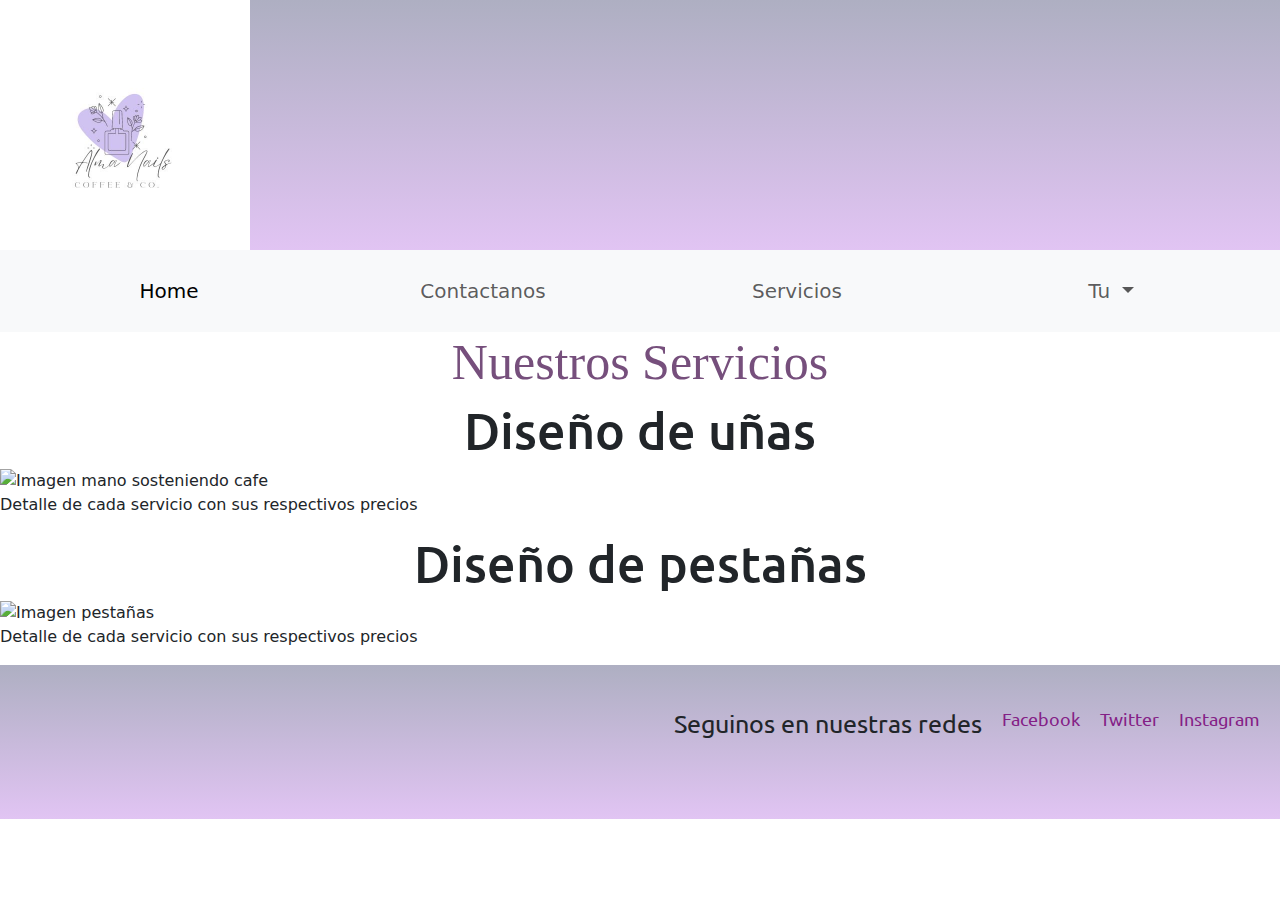
==== html/servicios.html @ 363ece53 "cree los acrchivos html que faltaban, hice responsive las dos paginas, quedan detalles" ====
<!DOCTYPE html>
<html lang="en">
<head>
    <meta charset="UTF-8">
    <meta name="viewport" content="width=device-width, initial-scale=1.0">
    <meta charset="UTF-8">
    <meta name="viewport" content="width=device-width, initial-scale=1.0">
    <link rel="preconnect" href="https://fonts.googleapis.com">
    <link rel="preconnect" href="https://fonts.gstatic.com" crossorigin>
    <link href="https://fonts.googleapis.com/css2?family=Dancing+Script:wght@400..700&family=Ubuntu:ital,wght@0,300;0,400;0,500;0,700;1,300;1,400;1,500;1,700&display=swap" rel="stylesheet">
    <link href="https://cdn.jsdelivr.net/npm/bootstrap@5.3.3/dist/css/bootstrap.min.css" rel="stylesheet" integrity="sha384-QWTKZyjpPEjISv5WaRU9OFeRpok6YctnYmDr5pNlyT2bRjXh0JMhjY6hW+ALEwIH" crossorigin="anonymous">
    <link rel="stylesheet" href="../css/estilo.css">
    
    <title>Servicios</title>
</head>
<body>
    <header>
        <img src="../img/Almalogo.jpg" alt="logo de la empresa">
    </header>
    <!-- barra de navegacion con bootstrap -->
    <nav class="navbar navbar-expand-lg bg-body-tertiary">
        <div class="container-fluid">
         
          <button class="navbar-toggler" type="button" data-bs-toggle="collapse" data-bs-target="#navbarNavDropdown" aria-controls="navbarNavDropdown" aria-expanded="false" aria-label="Toggle navigation">
            <span class="navbar-toggler-icon"></span>
          </button>
          <div class="collapse navbar-collapse" id="navbarNavDropdown">
            <ul class="navbar-nav">
              <li class="nav-item">
                <a class="nav-link active" aria-current="page" href="../index.html">Home</a>
              </li>
              <li class="nav-item">
                <a class="nav-link" href="contacto.html">Contactanos</a>
              </li>
              <li class="nav-item">
                <a class="nav-link" href="servicios.html">Servicios</a>
              </li>
              <li class="nav-item dropdown">
                <a class="nav-link dropdown-toggle" href="#" role="button" data-bs-toggle="dropdown" aria-expanded="false">
                  Tu
                </a>
                <ul class="dropdown-menu">
                  <li><a class="dropdown-item" href="cuenta.html">Cuenta</a></li>
                  <li><a class="dropdown-item" href="registro.html">Registro</a></li>
                  
                </ul>
              </li>
            </ul>
          </div>
        </div>
     </nav>

     <main>
        <h1> Nuestros Servicios</h1>

    <section>
        <h2> Diseño de uñas</h2>
        <img src="/img/manocafe1.jpg" alt="Imagen mano sosteniendo cafe ">
         <p>Detalle de cada servicio con sus respectivos precios</p>
    </section>
    
    <section>
        <h2>Diseño de pestañas</h2>
        <img src="/img/pestañas.jpg" alt="Imagen pestañas">
        <p>Detalle de cada servicio con sus respectivos precios</p>
    </section>

     </main>
         <footer class="pie-pagina">
 
             <div class="redes-sociales">
               <p> Seguinos en nuestras redes</p>
               <!--links redes sociales -->
                 <a href="https://www.facebook.com" class="enlace-red" > Facebook</a>
                 <a href="https://x.com" class="enlace-red">Twitter</a>
                 <a href="https://www.instagram.com"  class="enlace-red"> Instagram</a>
           </div>
          
     
         <script src="https://cdn.jsdelivr.net/npm/bootstrap@5.3.3/dist/js/bootstrap.bundle.min.js" integrity="sha384-YvpcrYf0tY3lHB60NNkmXc5s9fDVZLESaAA55NDzOxhy9GkcIdslK1eN7N6jIeHz" crossorigin="anonymous"></script>
         
     </body>
     </html>
---- css/estilo.css ----
*{
    margin:0;
    padding:0;
    box-sizing:border-box;
    
   
}



header{
    padding-top: 0;
    background: linear-gradient(to bottom, rgb(174, 175, 194), rgb(225, 196, 243));
    height: 100%;
    
}
 header img{
    height: auto;
    width: 250px
 }

 /*estilo barra nav*/

.navbar-nav{
    display: flex;
    height: auto;
    width: 100%;
    justify-content: space-around;
}

.dropdown-item{
    display: flex;
    height: auto;
    justify-content: space-around;
    text-align: center;
}

ul{
    display: flex;
    flex-direction: row;
    width: 100%;
    position: relative;
}


li{
    display: inline-block;
    margin: 10px;

}


/*estilo titulos/textos*/

h1{
    color: rgb(118, 79, 124);
    font-size: 50px;
    font-family: '"ubuntu"';
    text-align: center;
    font-weight: 300px;

}



h2{
    font-size:50px;
    font-family: "Ubuntu";
    text-align: center;
    
}

h3{
    font-size:30px;
    font-family: "Ubuntu";

}

/*intro pagina*/

.divHome{
    display: flex;
    text-align: center;
    height: 100%;
    width: 100%;
    justify-content: center;
    flex-wrap: wrap;
    margin: 10px;
    padding: 10px;

    
}
.divHome h2{  
    font-size:40px;
    font-family: "Ubuntu";
    grid-area: texto1;
    align-self:auto;
    
    
            
}
.divHome h3{  
    font-size:30px;
    font-family: "Ubuntu";
    grid-area: texto2;
    align-self:last baseline
    

   
            
}

.divHome p{
    text-align: center;
    color: rgb(89, 61, 101);
    font-family: "Ubuntu";
    font-size: 19px;
    text-align: center;
    height: 30px;
    grid-area: texto3;

}





.carousel{
    display: grid;
    margin: 10px;
    padding: 10px;
    width: 100%;
    justify-content: center;
    
  
    
}

/* pise la clase del carousel de boostrap(no se si es lo correcto)- */


.carousel-item img{
    max-width: 100%;
    max-width: auto;
    object-fit: cover;
    margin: 0 auto;
    
}

/*media mobil*/

@media only screen and (min-width:480px){
    
    header{
        
        height: 100%;
        width: 100%;
    }
    
    ul{
        display: flex;
        height: auto;
        flex-direction: column;
        justify-content: space-around;
        list-style-type: none;
        align-items: center;
    }

    li{
        width: 20%;
        text-align: center;
        font-size: 20px;
        
    }


    
.divHome{
    display: flex;
    text-align: center;
    justify-content:center;
    height: 100%;
    width: 100%;
    
}

.carousel{
    display: flex;
    justify-content: center;
    width: 100%;
    height: 100%;
}

.contacto{
    display: flex;
    justify-content: center;
    max-width: 100%;
    max-height: 100%;
        
}

}


/* media pantalla pc*/

@media only screen and (min-width:1200px){
    
    header{
        
        height: 100%;
        width: 100%;
    }
    
    ul{
        display: flex;
        height: auto;
        flex-direction:row;
        justify-content: center;
        list-style-type: none;
        
    }

    li{
        width: 20%;
        text-align: center;
        font-size: 20px;

    }

/* intro pag */ 

.divHome{
    display: grid;
    justify-content: start;
    height: 300px;
    grid-template-columns: repeat(3,1fr);
    grid-template-rows: repeat(3, 1fr);
    grid-template-areas:
        "texto1 texto2 texto2"
        "texto1 texto2 texto2"
        "texto3 texto3 texto3";
        align-items: center;
        
    }
    
.carousel{
    display: flex;
    justify-content: center;
    max-width:100%;
    max-width: 100%;
    
}
/* estilo contacto escritorio*/
.contacto{
    display: grid;
    justify-content: center;
    height: 300px;
    grid-template-columns: 2fr 1fr 1fr;
    grid-template-rows: auto;
    grid-template-areas:
    "titulo1 titulo1 titulo1 titulo1   "
    "texto texto texto texto "
    " mapa mapa mapa mapa "
    "titulo2 titulo2 titulo2 titulo2 "
    "texto0 texto0 texto0 texto0";
       
       
       
    }
    
.contacto h2{
     grid-area:titulo1;
 }
.contacto h3{
    grid-area:titulo2;
}
#direccion{
    grid-area: texto;
}
#cel-mail{
    grid-area: texto0;
}


.g-map iframe {
    display: block;
    width: 90%;
    height: 450px;
    border: 1px solid #6f4e78;
    border-radius: 5px;
    box-shadow: 0 2px 4px rgba(0, 0, 0, 0.2);
    grid-area: mapa;
    
}

.g-map{
    background-color: #705790;
    padding: 25px;
    grid-area: mapa;
    
}

}
/* estilo contacto*/

.contacto{
    display: grid;
    align-items: center;
    justify-content: space-around;
    height: 100%;
    width: 100%;
    flex-wrap: wrap;
   
    
}

.contacto p{
    font-size: 20px;
    font-family: "ubuntu";
    text-align: center;
    
}

.pie-pagina {
    background: linear-gradient(to bottom, rgb(174, 175, 194), rgb(225, 196, 243)); 
    padding: 40px 20px;
    display: flex;
    justify-content: flex-end;
    align-items: end;
    flex-wrap: wrap;
    font-size: 15px;
    height: auto;
    
}

/* footer*/


.redes-sociales {
    display: flex;
    gap: 20px;
    justify-content:center;
    margin-bottom: 20px;
}


.enlace-red {
    color: #842086;
    text-decoration: none;
    font-size: 18px;
    font-family: "ubuntu";
    
}

.pie-pagina p{
    font-size: 25px;
    font-family: "ubuntu";
}
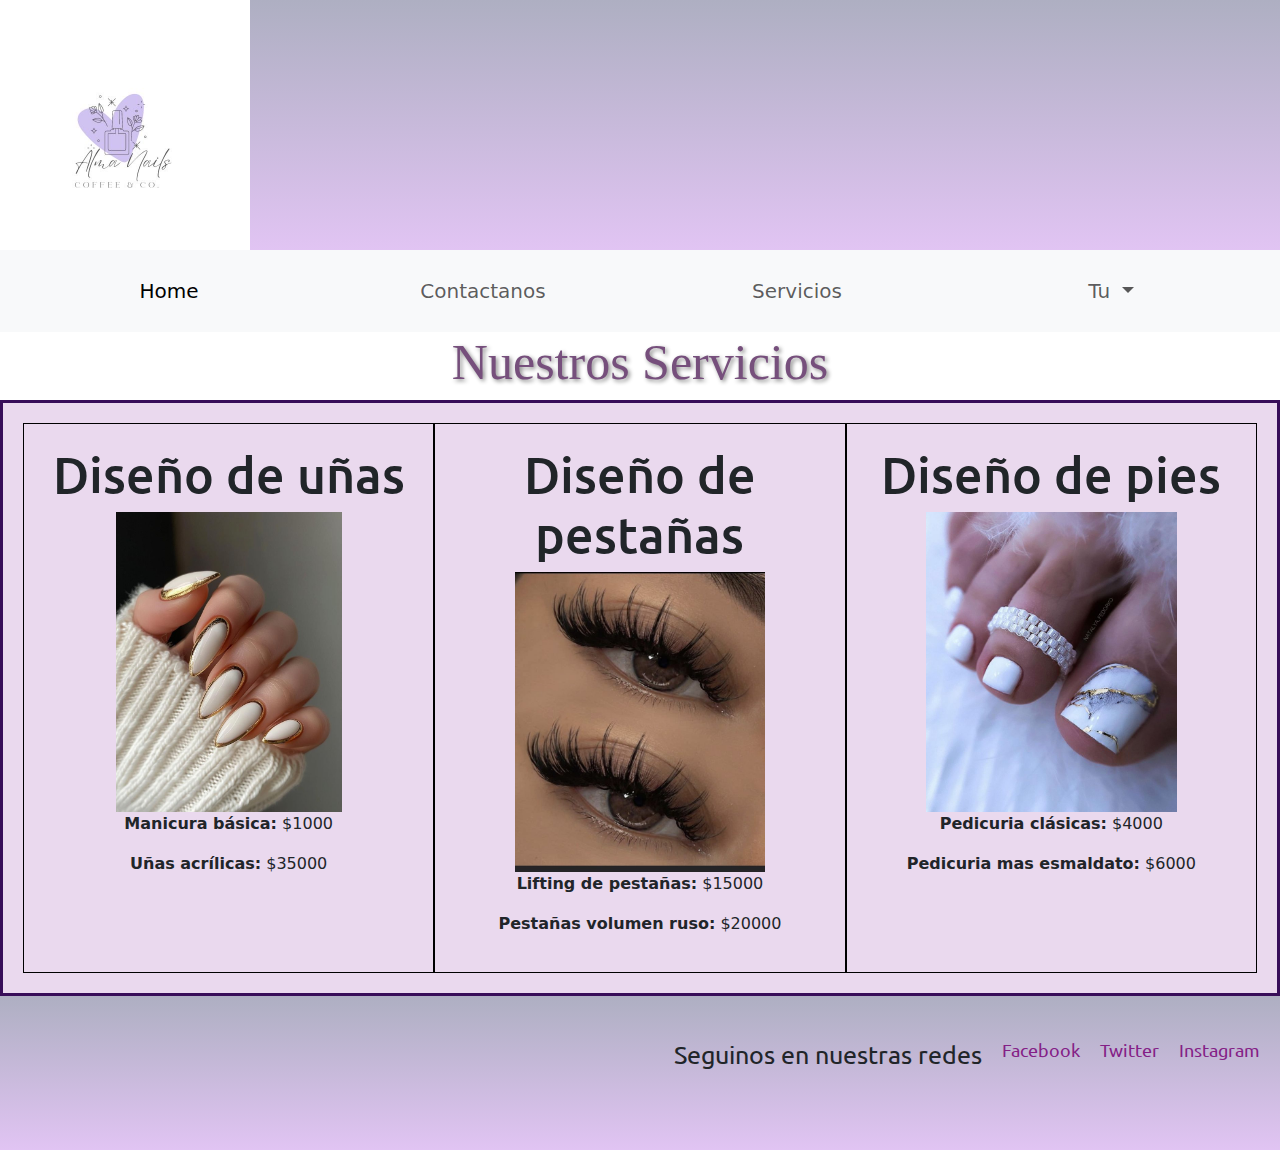
==== commit 51ba6c43: "Corregi errores en vista mobile, agregue detlles esteticos (estilos h1 etc)" ====
--- a/html/servicios.html
+++ b/html/servicios.html
@@ -50,20 +50,35 @@
         </div>
      </nav>
 
-     <main>
-        <h1> Nuestros Servicios</h1>
+   
+        <main>
+            <h1> Nuestros Servicios</h1>
 
-    <section>
-        <h2> Diseño de uñas</h2>
-        <img src="/img/manocafe1.jpg" alt="Imagen mano sosteniendo cafe ">
-         <p>Detalle de cada servicio con sus respectivos precios</p>
-    </section>
-    
-    <section>
-        <h2>Diseño de pestañas</h2>
-        <img src="/img/pestañas.jpg" alt="Imagen pestañas">
-        <p>Detalle de cada servicio con sus respectivos precios</p>
-    </section>
+            <section class="servicios">
+
+                <div class="servis">
+                    <h2>Diseño de uñas</h2>
+                    <img src="/img/manos2.jpeg" alt="Imagen unas">
+                    <p><strong>Manicura básica:</strong> $1000</p>
+                    <p><strong>Uñas acrílicas:</strong> $35000</p>
+                    </div>
+        
+                <div class="servis">
+                    <h2>Diseño de pestañas</h2>
+                    <img src="/img/pestanas1.jpeg" alt="Imagen pestanas">
+                    <p><strong>Lifting de pestañas:</strong> $15000</p>
+                    <p><strong>Pestañas volumen ruso:</strong> $20000</p>
+                    </div>
+
+                    <div class="servis">
+                        <h2>Diseño de pies</h2>
+                        <img src="/img/pedic1.jpeg" alt="Imagen pies">
+                        <p><strong>Pedicuria clásicas:</strong> $4000</p>
+                        <p><strong>Pedicuria mas esmaldato:</strong> $6000</p>
+                        </div>
+
+            </section>
+     
 
      </main>
          <footer class="pie-pagina">
--- a/css/estilo.css
+++ b/css/estilo.css
@@ -55,9 +55,10 @@
 h1{
     color: rgb(118, 79, 124);
     font-size: 50px;
-    font-family: '"ubuntu"';
+    font-family: "Dancing+Script";
     text-align: center;
     font-weight: 300px;
+    text-shadow: 2px 2px 4px #888;
 
 }
 
@@ -202,7 +203,7 @@
 }
 
 
-/* media pantalla pc*/
+/* media escritrio*/
 
 @media only screen and (min-width:1200px){
     
@@ -249,8 +250,20 @@
     justify-content: center;
     max-width:100%;
     max-width: 100%;
-    
-}
+    border-radius: 10% ;
+    
+}
+.carousel-item{
+    max-width: 100%;
+    max-width: auto;
+    object-fit: cover;
+    margin: 0 auto;
+    
+}
+
+}
+/*fin media escritorio*/
+
 /* estilo contacto escritorio*/
 .contacto{
     display: grid;
@@ -264,14 +277,14 @@
     " mapa mapa mapa mapa "
     "titulo2 titulo2 titulo2 titulo2 "
     "texto0 texto0 texto0 texto0";
-       
-       
-       
-    }
-    
+    
+    
+    
+}
+
 .contacto h2{
-     grid-area:titulo1;
- }
+    grid-area:titulo1;
+}
 .contacto h3{
     grid-area:titulo2;
 }
@@ -301,7 +314,34 @@
     
 }
 
-}
+
+
+/*estilo servicios*/
+
+.servicios{
+    background-color: #ead9ee;
+    border: 3px solid #380d59;
+    padding: 20px;
+    text-align: center;
+    display: grid;
+    grid-template-columns: repeat(3, 1fr);
+}
+ 
+.servis{
+    border: 1px solid black;
+    padding: 20px;
+    max-width: 100%;
+    max-height: 100%;
+    flex-wrap: wrap;
+
+}
+.servis img{
+    height: 300px;
+    width: 0 auto;
+}
+
+  
+
 /* estilo contacto*/
 
 .contacto{
@@ -322,6 +362,9 @@
     
 }
 
+
+/* footer*/
+
 .pie-pagina {
     background: linear-gradient(to bottom, rgb(174, 175, 194), rgb(225, 196, 243)); 
     padding: 40px 20px;
@@ -334,9 +377,6 @@
     
 }
 
-/* footer*/
-
-
 .redes-sociales {
     display: flex;
     gap: 20px;
